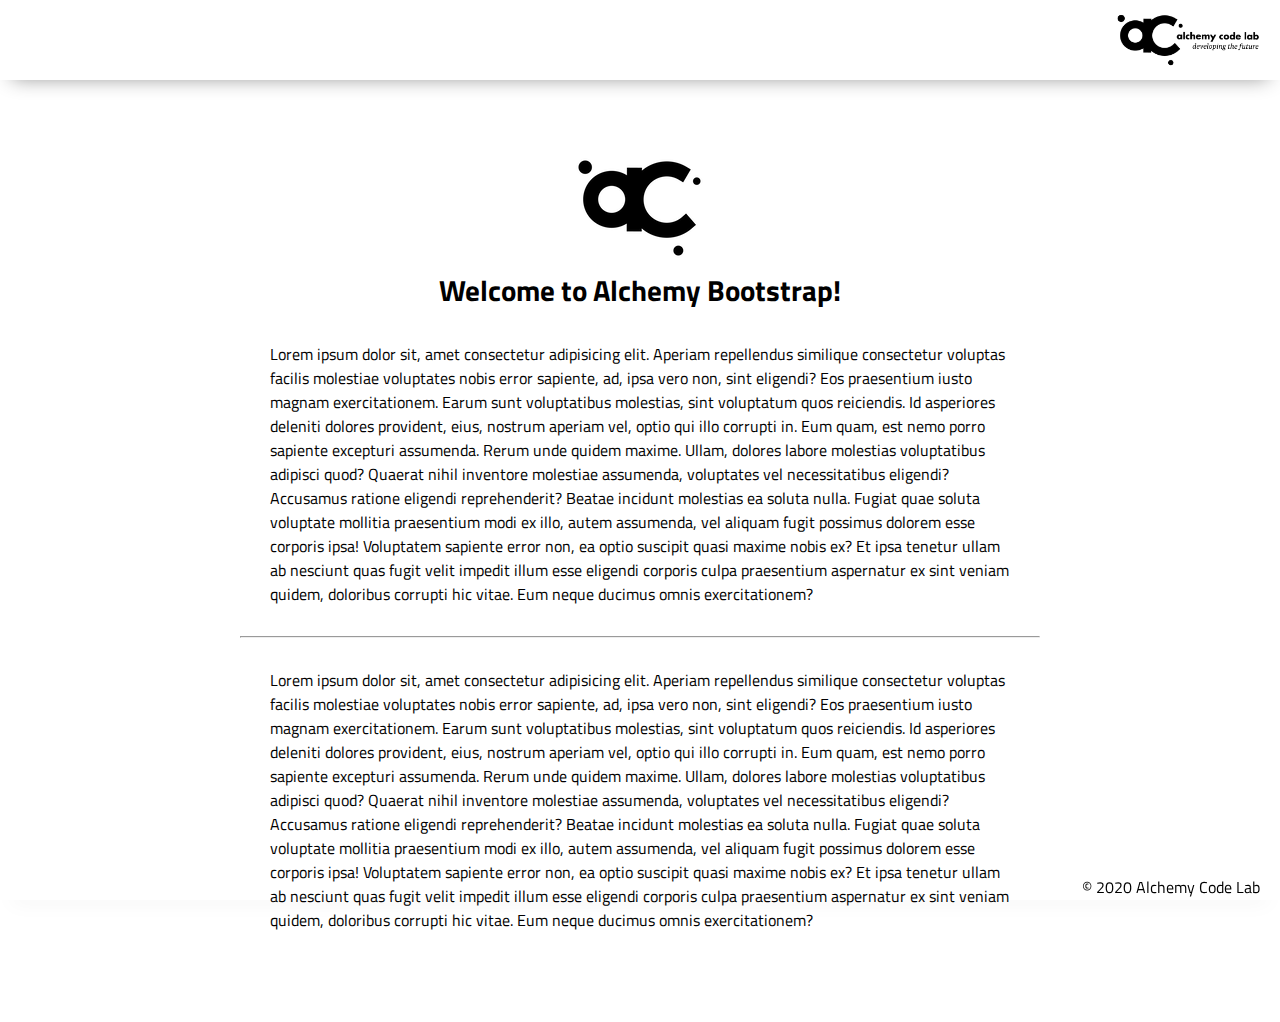
==== index.html @ dfa30a90 "Initial commit" ====
<!DOCTYPE html>
<html lang="en">

<head>
    <meta charset="UTF-8">
    <meta name="viewport" content="width=device-width, initial-scale=1.0">
    <meta http-equiv="X-UA-Compatible" content="ie=edge">
    <link href="https://fonts.googleapis.com/css2?family=Titillium+Web:wght@300&display=swap" rel="stylesheet">
    <link rel="stylesheet" href="styles/reset.css">
    <link rel="stylesheet" href="styles/style.css">
    <link rel="stylesheet" href="styles/home.css">
    <title>Document</title>
</head>

<body>
    <header>
        <div class="gutter-right logo">
            <img src="assets/big-logo.png"/>
        </div>
    </header>
    <main>
        <section class="main-section">
            <img class="main-logo" src="assets/alchemy-logo.png"/>
            <h2>
                Welcome to Alchemy Bootstrap!
            </h2>

            <content>
            <p>
                Lorem ipsum dolor sit, amet consectetur adipisicing elit. Aperiam repellendus similique consectetur voluptas facilis molestiae voluptates nobis error sapiente, ad, ipsa vero non, sint eligendi? Eos praesentium iusto magnam exercitationem.
                Earum sunt voluptatibus molestias, sint voluptatum quos reiciendis. Id asperiores deleniti dolores provident, eius, nostrum aperiam vel, optio qui illo corrupti in. Eum quam, est nemo porro sapiente excepturi assumenda.
                Rerum unde quidem maxime. Ullam, dolores labore molestias voluptatibus adipisci quod? Quaerat nihil inventore molestiae assumenda, voluptates vel necessitatibus eligendi? Accusamus ratione eligendi reprehenderit? Beatae incidunt molestias ea soluta nulla.
                Fugiat quae soluta voluptate mollitia praesentium modi ex illo, autem assumenda, vel aliquam fugit possimus dolorem esse corporis ipsa! Voluptatem sapiente error non, ea optio suscipit quasi maxime nobis ex?
                Et ipsa tenetur ullam ab nesciunt quas fugit velit impedit illum esse eligendi corporis culpa praesentium aspernatur ex sint veniam quidem, doloribus corrupti hic vitae. Eum neque ducimus omnis exercitationem?
            </p>
            <hr />
            <p>
                Lorem ipsum dolor sit, amet consectetur adipisicing elit. Aperiam repellendus similique consectetur voluptas facilis molestiae voluptates nobis error sapiente, ad, ipsa vero non, sint eligendi? Eos praesentium iusto magnam exercitationem.
                Earum sunt voluptatibus molestias, sint voluptatum quos reiciendis. Id asperiores deleniti dolores provident, eius, nostrum aperiam vel, optio qui illo corrupti in. Eum quam, est nemo porro sapiente excepturi assumenda.
                Rerum unde quidem maxime. Ullam, dolores labore molestias voluptatibus adipisci quod? Quaerat nihil inventore molestiae assumenda, voluptates vel necessitatibus eligendi? Accusamus ratione eligendi reprehenderit? Beatae incidunt molestias ea soluta nulla.
                Fugiat quae soluta voluptate mollitia praesentium modi ex illo, autem assumenda, vel aliquam fugit possimus dolorem esse corporis ipsa! Voluptatem sapiente error non, ea optio suscipit quasi maxime nobis ex?
                Et ipsa tenetur ullam ab nesciunt quas fugit velit impedit illum esse eligendi corporis culpa praesentium aspernatur ex sint veniam quidem, doloribus corrupti hic vitae. Eum neque ducimus omnis exercitationem?
            </p>

        </section>
    </main>
    <footer>
        <div class="copy gutter-right">&copy; 2020 Alchemy Code Lab</div>
    </footer>

    <script type="module" src="app.js"></script>
</body>

</html>
---- styles/style.css ----
body {
    /* https://coolors.co/generate and click export -> scss to get the colors to copy and paste below*/
    /* --color1: hsla(349, 69%, 76%, 1);
    --color2: hsla(207, 67%, 44%, 1);
    --color3: hsla(200, 61%, 56%, 1);
    --color4: hsla(187, 41%, 94%, 1);
    --color5: hsla(170, 28%, 95%, 1); */
/* 
    /* --color1: hsla(45, 86%, 83%, 1);
    --color2: hsla(135, 65%, 98%, 1);
    --color3: hsla(315, 37%, 86%, 1);
    --color4: hsla(45, 73%, 98%, 1);
    --color5: hsla(224, 40%, 79%, 1); */
    
    --header-height: 80px;
    --shadow: 0px 10px 20px -12px rgba(0,0,0,0.45);
    --gutter: 30px;
    --footer-height: 25px;
    
    font-family: 'Titillium Web', sans-serif;
    background-color: var(--color2);
}

main {
    display: flex;
    flex-direction: column;
    justify-content: center;
    align-items: center;
    margin-bottom: calc(var(--footer-height));
}

section {
    background-color: var(--color5);
    width: 1000px;
    max-width: 80%;
    display: flex;
    flex-direction: column;
    justify-content: center;
    align-items: center;
    padding-top: var(--gutter);
    padding-bottom: var(--gutter);
    margin-top: var(--gutter);
    margin-bottom: var(--gutter);
    border: solid 2px var(--color1);
}

header {
    display: flex;
    justify-content: flex-end;
    background-color: var(--color3);
    height: var(--header-height);
    box-shadow: var(--shadow);
}

footer {
    display: flex;
    justify-content: flex-end;
    background-color: var(--color3);
    box-shadow: var(--shadow);
}


h2 {
    font-size: 1.8rem;
    font-weight: bold;
}

.gutter-right {
    margin-right: 20px;
}

.main-logo {
    animation: pulse 5s infinite ease-in-out;
}

header img {
    height: var(--header-height);
}



content {
    width: 80%;
}

p {
    margin: var(--gutter);
}
  
footer {
    position: fixed;
    width: 100%;
    bottom: 0;
    height: var(--footer-height);
    display: flex;
    justify-content: flex-end;
    background-color: var(--color3);
    box-shadow: var(--shadow);
}
  
  @keyframes pulse {
    20% {
      transform: rotate3d(-10, -10, -10, 50deg) scale(1.2);
    }

    40% {
        transform: rotate3d(10, 10, -10, 50deg) scale(1);
    }

    60% {
        transform: rotate3d(-10, 10, 10, 50deg) scale(1.2);
      }

    80% {
        transform: rotate3d(10, 10, 10, 50deg) scale(1);
    }

  }
---- styles/home.css ----
/* add home page styles here */
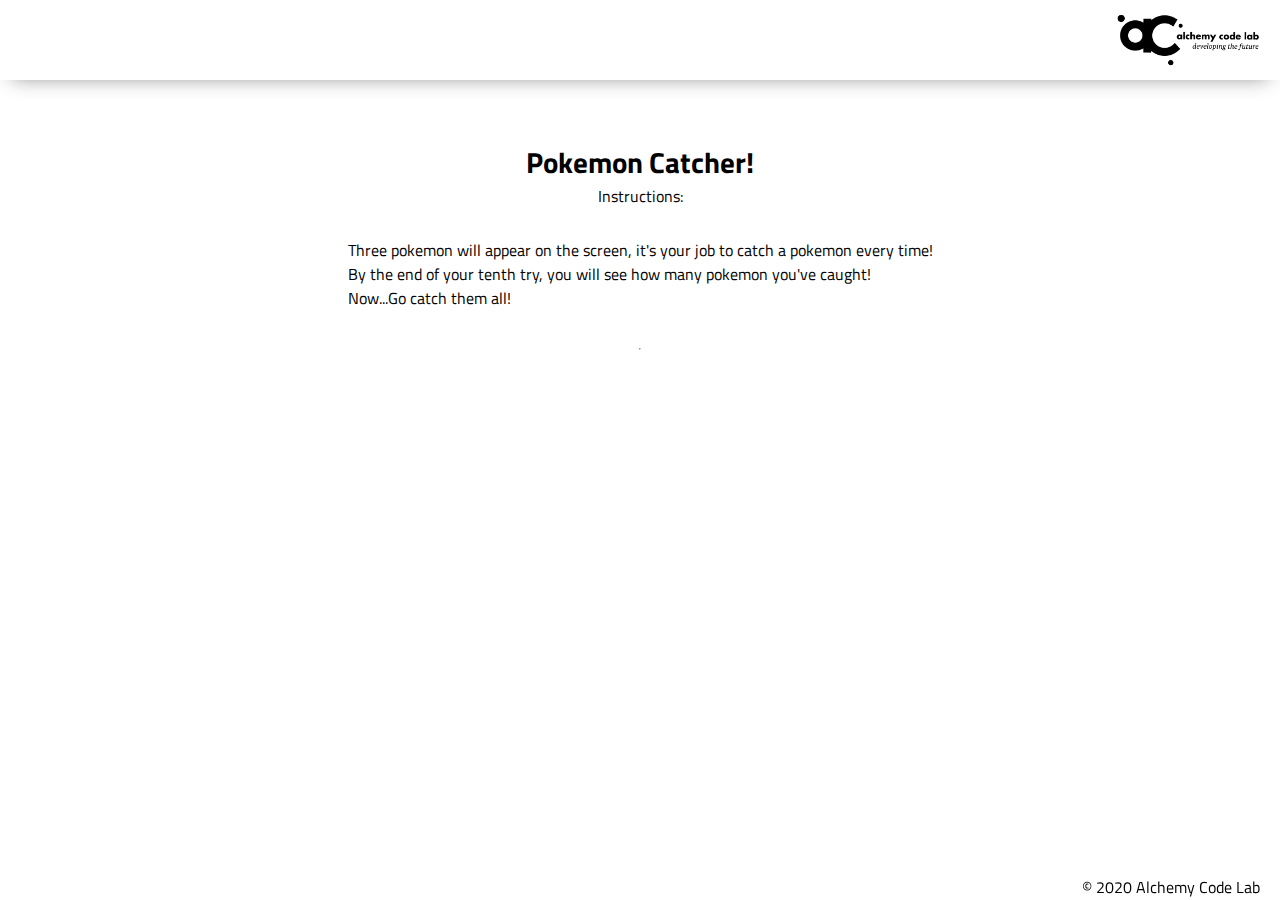
==== commit 67c1e751: "html layout created" ====
--- a/index.html
+++ b/index.html
@@ -20,28 +20,18 @@
     </header>
     <main>
         <section class="main-section">
-            <img class="main-logo" src="assets/alchemy-logo.png"/>
+    
             <h2>
-                Welcome to Alchemy Bootstrap!
+                Pokemon Catcher!
             </h2>
-
-            <content>
-            <p>
-                Lorem ipsum dolor sit, amet consectetur adipisicing elit. Aperiam repellendus similique consectetur voluptas facilis molestiae voluptates nobis error sapiente, ad, ipsa vero non, sint eligendi? Eos praesentium iusto magnam exercitationem.
-                Earum sunt voluptatibus molestias, sint voluptatum quos reiciendis. Id asperiores deleniti dolores provident, eius, nostrum aperiam vel, optio qui illo corrupti in. Eum quam, est nemo porro sapiente excepturi assumenda.
-                Rerum unde quidem maxime. Ullam, dolores labore molestias voluptatibus adipisci quod? Quaerat nihil inventore molestiae assumenda, voluptates vel necessitatibus eligendi? Accusamus ratione eligendi reprehenderit? Beatae incidunt molestias ea soluta nulla.
-                Fugiat quae soluta voluptate mollitia praesentium modi ex illo, autem assumenda, vel aliquam fugit possimus dolorem esse corporis ipsa! Voluptatem sapiente error non, ea optio suscipit quasi maxime nobis ex?
-                Et ipsa tenetur ullam ab nesciunt quas fugit velit impedit illum esse eligendi corporis culpa praesentium aspernatur ex sint veniam quidem, doloribus corrupti hic vitae. Eum neque ducimus omnis exercitationem?
-            </p>
-            <hr />
-            <p>
-                Lorem ipsum dolor sit, amet consectetur adipisicing elit. Aperiam repellendus similique consectetur voluptas facilis molestiae voluptates nobis error sapiente, ad, ipsa vero non, sint eligendi? Eos praesentium iusto magnam exercitationem.
-                Earum sunt voluptatibus molestias, sint voluptatum quos reiciendis. Id asperiores deleniti dolores provident, eius, nostrum aperiam vel, optio qui illo corrupti in. Eum quam, est nemo porro sapiente excepturi assumenda.
-                Rerum unde quidem maxime. Ullam, dolores labore molestias voluptatibus adipisci quod? Quaerat nihil inventore molestiae assumenda, voluptates vel necessitatibus eligendi? Accusamus ratione eligendi reprehenderit? Beatae incidunt molestias ea soluta nulla.
-                Fugiat quae soluta voluptate mollitia praesentium modi ex illo, autem assumenda, vel aliquam fugit possimus dolorem esse corporis ipsa! Voluptatem sapiente error non, ea optio suscipit quasi maxime nobis ex?
-                Et ipsa tenetur ullam ab nesciunt quas fugit velit impedit illum esse eligendi corporis culpa praesentium aspernatur ex sint veniam quidem, doloribus corrupti hic vitae. Eum neque ducimus omnis exercitationem?
-            </p>
-
+                <h3>Instructions:</h3>
+                <p>Three pokemon will appear on the screen, it's your job to catch a pokemon every time!<br>
+                    By the end of your tenth try, you will see how many pokemon you've caught!<br>
+                    Now...Go catch them all!</p>
+                    <hr/>
+                <div id="pokemon"> 
+                   
+                </div>
         </section>
     </main>
     <footer>
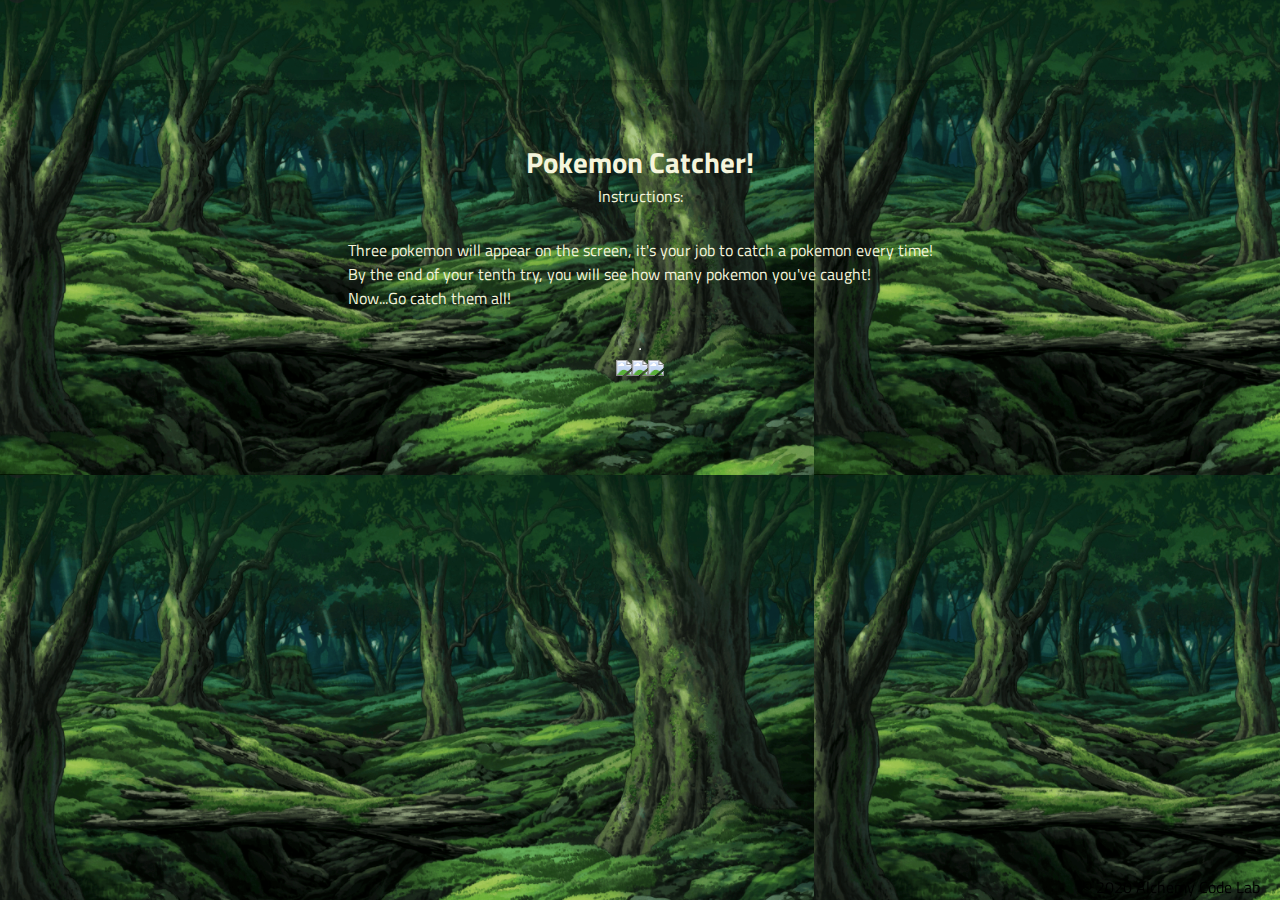
==== commit ef349c84: "functions created" ====
--- a/index.html
+++ b/index.html
@@ -15,7 +15,7 @@
 <body>
     <header>
         <div class="gutter-right logo">
-            <img src="assets/big-logo.png"/>
+           
         </div>
     </header>
     <main>
--- a/styles/style.css
+++ b/styles/style.css
@@ -19,7 +19,7 @@
     --footer-height: 25px;
     
     font-family: 'Titillium Web', sans-serif;
-    background-color: var(--color2);
+    background-image: url('../assets/pokemon-background.png');
 }
 
 main {
@@ -53,19 +53,27 @@
     box-shadow: var(--shadow);
 }
 
-footer {
+/* footer {
     display: flex;
     justify-content: flex-end;
     background-color: var(--color3);
     box-shadow: var(--shadow);
-}
+} */
 
 
 h2 {
     font-size: 1.8rem;
     font-weight: bold;
+    color: beige;
+}
+h3 {
+    color: beige;
 }
 
+p {
+    margin: var(--gutter);
+    color: beige;
+}
 .gutter-right {
     margin-right: 20px;
 }
@@ -78,15 +86,10 @@
     height: var(--header-height);
 }
 
-
-
 content {
     width: 80%;
 }
 
-p {
-    margin: var(--gutter);
-}
   
 footer {
     position: fixed;
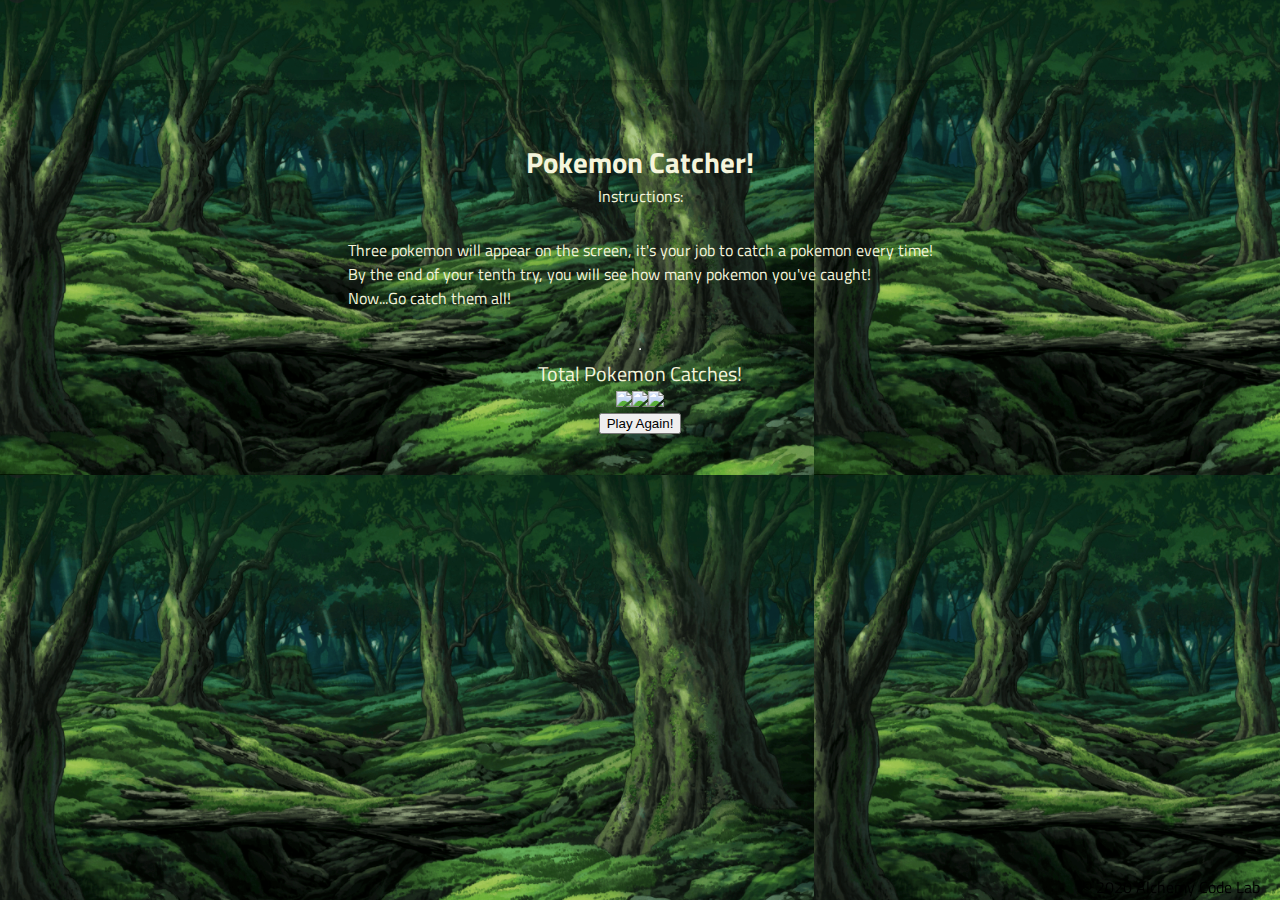
==== commit c4de83dc: "number of catches displayed on game page" ====
--- a/index.html
+++ b/index.html
@@ -29,9 +29,14 @@
                     By the end of your tenth try, you will see how many pokemon you've caught!<br>
                     Now...Go catch them all!</p>
                     <hr/>
+                <div id="display-catches"> Total Pokemon Catches!</div>  
                 <div id="pokemon"> 
                    
                 </div>
+
+                <button id="play-again">
+                    Play Again!
+                </button>
         </section>
     </main>
     <footer>
--- a/styles/style.css
+++ b/styles/style.css
@@ -74,6 +74,11 @@
     margin: var(--gutter);
     color: beige;
 }
+#display-catches {
+    color: beige;
+    font-size: 20px;
+    font-style: bold;
+}
 .gutter-right {
     margin-right: 20px;
 }
